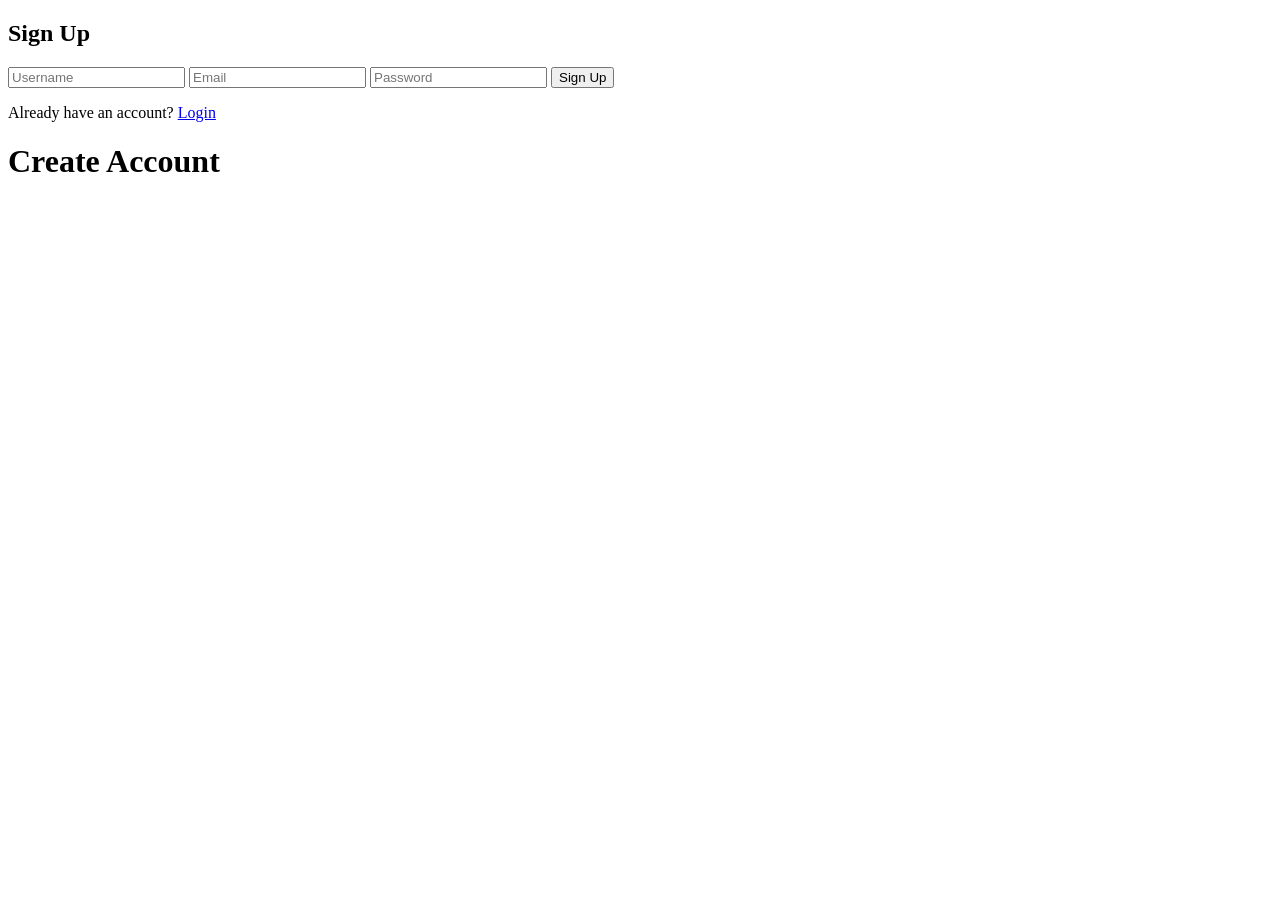
==== signup.html @ 346cfcbe "Rename signup (1).html to signup.html" ====
<!DOCTYPE html>
<html>
<head>
    <title>Sign Up</title>
    <link rel="stylesheet" href="style.css">
</head>
<body>

<div class="box">
    <div class="left">
        <h2>Sign Up</h2>

        <input type="text" placeholder="Username">
        <input type="email" placeholder="Email">
        <input type="password" placeholder="Password">

        <button>Sign Up</button>

        <p>
            Already have an account?
            <a href="assignment.html">Login</a>
        </p>
    </div>

    <div class="right">
        <h1>Create Account</h1>
    </div>
</div>

</body>
</html>
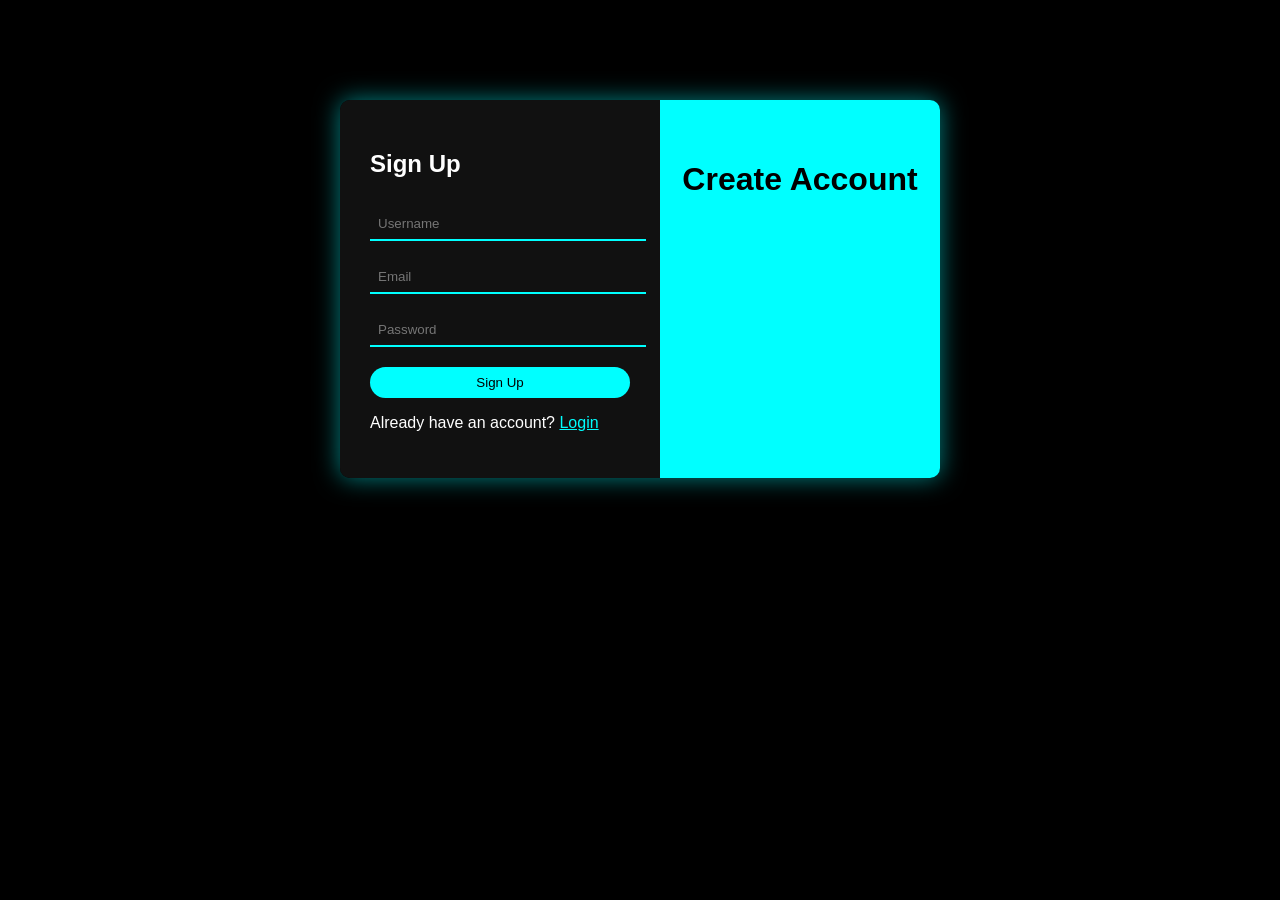
==== commit d4b03c92: "Update stylesheet link and login page reference" ====
--- a/signup.html
+++ b/signup.html
@@ -2,7 +2,7 @@
 <html>
 <head>
     <title>Sign Up</title>
-    <link rel="stylesheet" href="style.css">
+    <link rel="stylesheet" href="STYLE.CSS">
 </head>
 <body>
 
@@ -18,7 +18,7 @@
 
         <p>
             Already have an account?
-            <a href="assignment.html">Login</a>
+            <a href="index.html">Login</a>
         </p>
     </div>
 
--- a/STYLE.CSS
+++ b/STYLE.CSS
@@ -0,0 +1,60 @@
+body {
+    margin: 0;
+    font-family: Arial;
+    background: black;
+}
+
+/* Main box */
+.box {
+    width: 600px;
+    margin: 100px auto;
+    display: flex;
+    border-radius: 10px;
+    overflow: hidden;
+    box-shadow: 0 0 25px rgba(0,255,255,0.5);
+}
+
+/* Left side */
+.left {
+    width: 50%;
+    background: #111;
+    color: white;
+    padding: 30px;
+}
+
+.left input {
+    width: 100%;
+    margin: 10px 0;
+    padding: 8px;
+    border: none;
+    border-bottom: 2px solid cyan;
+    background: none;
+    color: white;
+}
+
+button {
+    width: 100%;
+    padding: 8px;
+    background: cyan;
+    border: none;
+    border-radius: 20px;
+    margin-top: 10px;
+}
+button:hover{
+    color:white;
+    cursor: pointer;
+    background-color: lightskyblue;
+}
+
+.left a {
+    color: cyan;
+    text-decoration: underline;
+}
+
+/* Right side */
+.right {
+    width: 50%;
+    background: cyan;
+    text-align: center;
+    padding: 40px 10px;
+}
